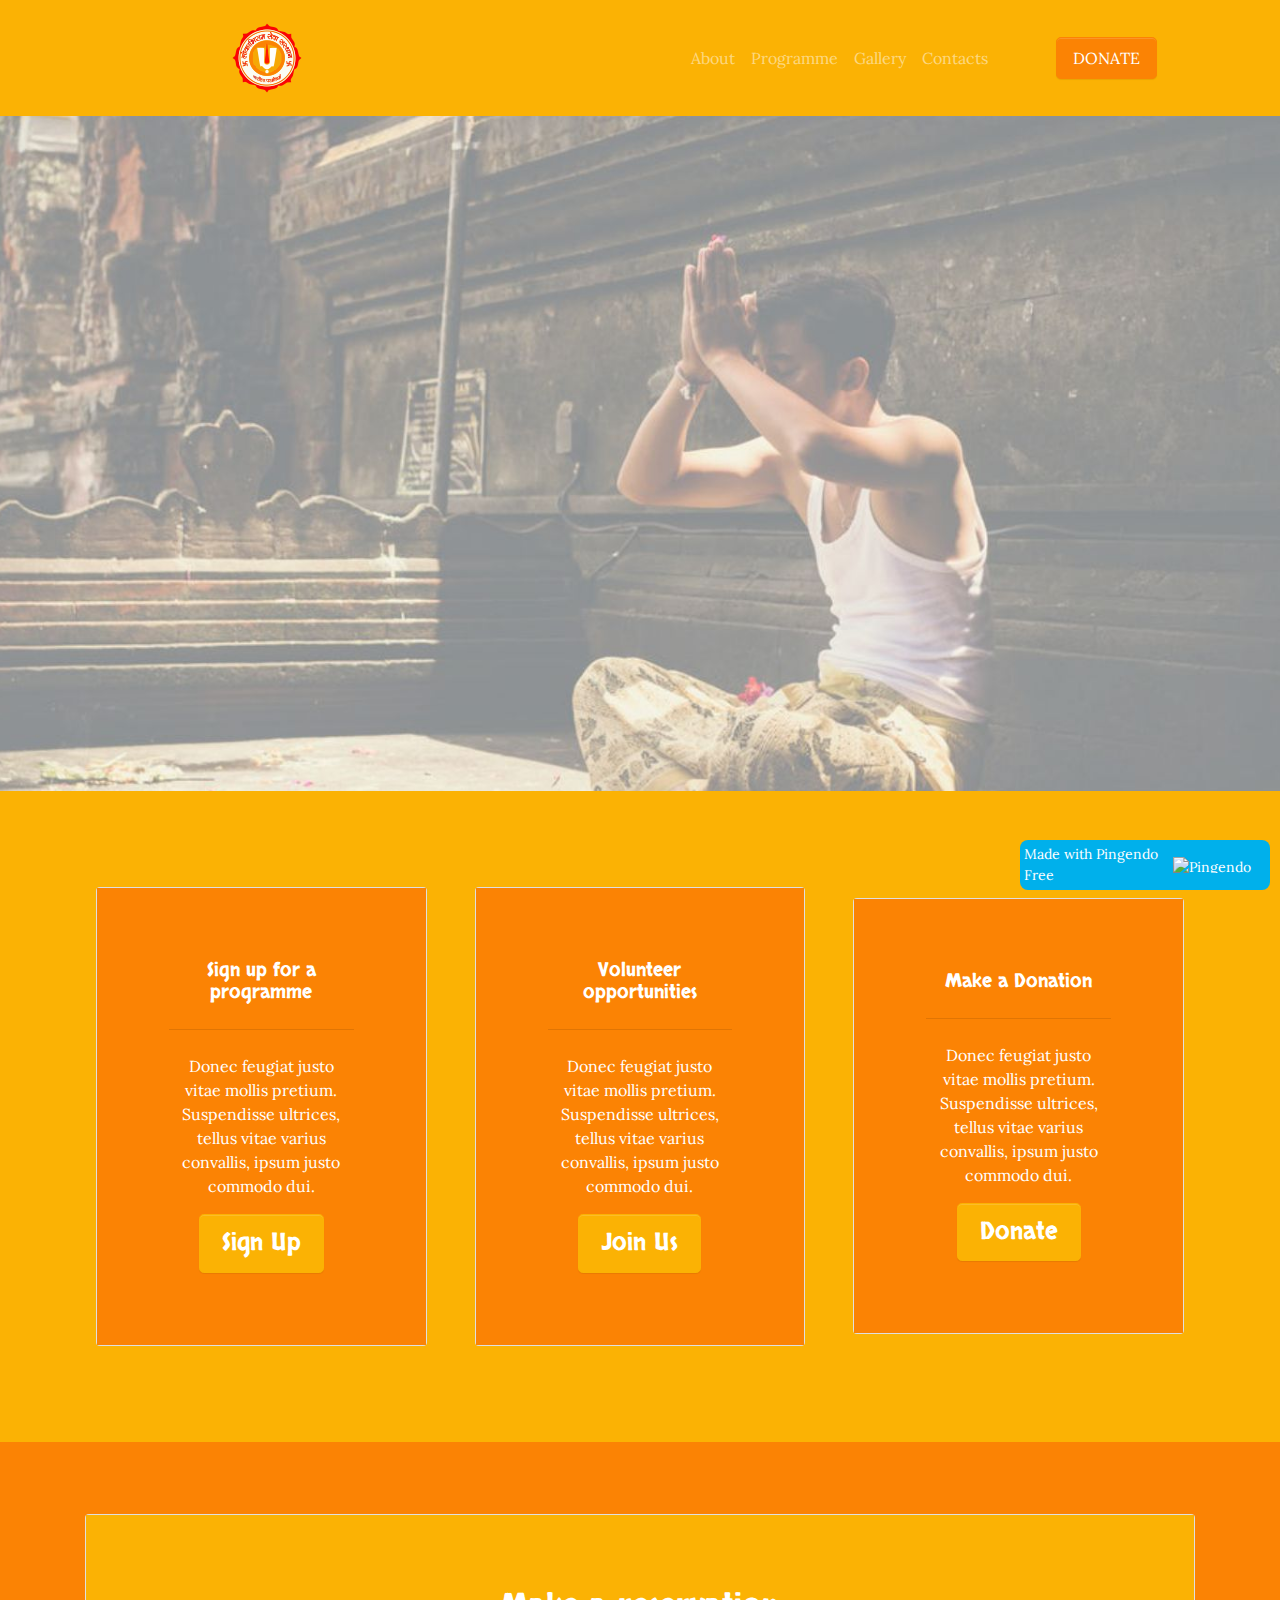
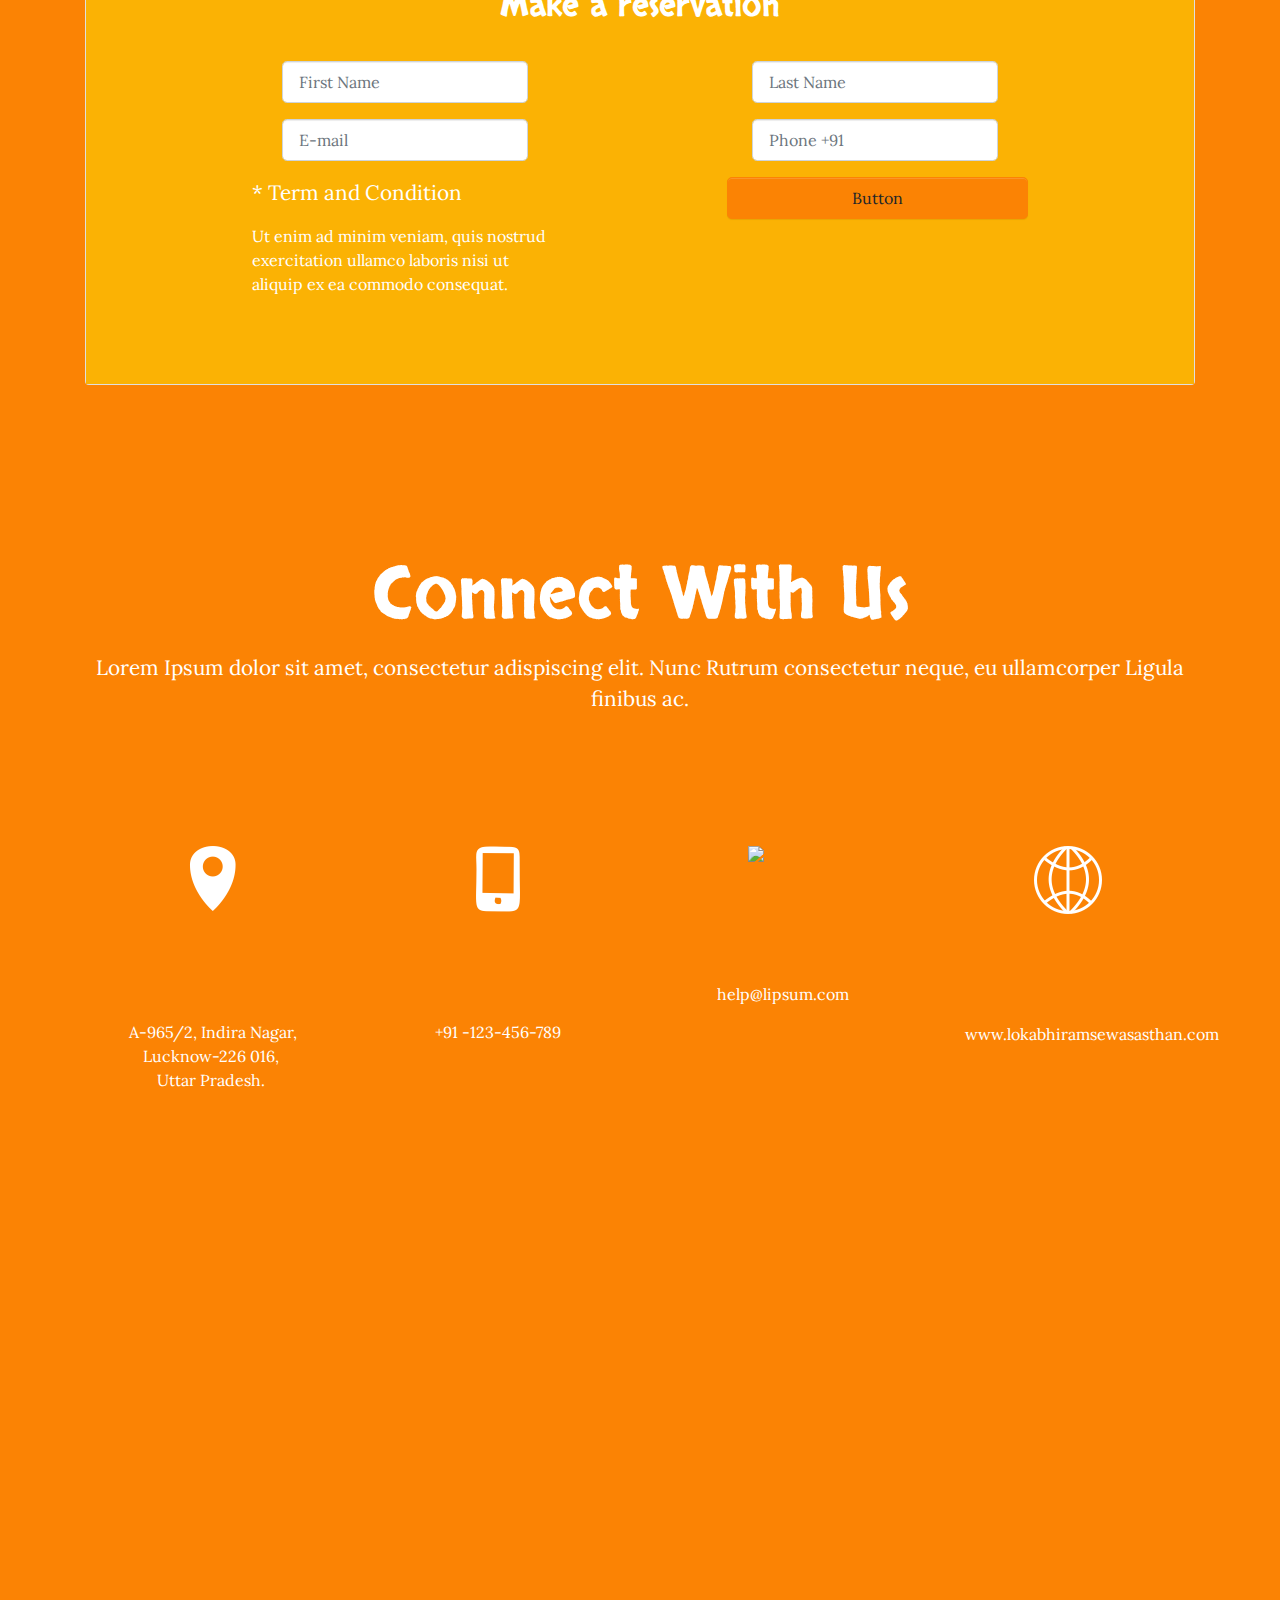
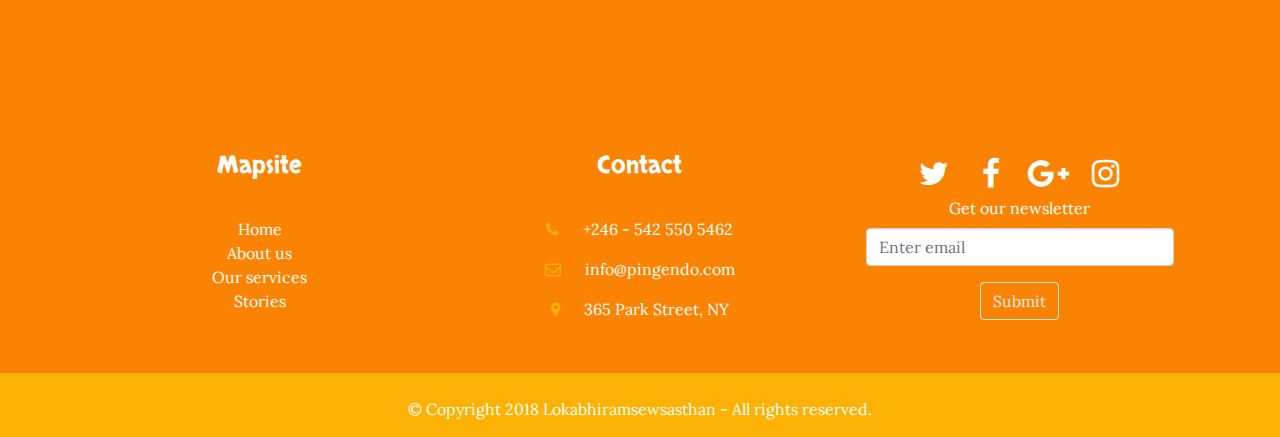
==== docs/form.html @ 0238d8e4 "complete landing page" ====
<!DOCTYPE html>
<html>

<head>
  <meta charset="utf-8">
  <meta name="viewport" content="width=device-width, initial-scale=1">
  <!-- PAGE settings -->
  <link rel="icon" href="https://templates.pingendo.com/assets/Pingendo_favicon.ico">
  <title>Landing</title>
  <meta name="description" content="Wireframe design of a landing page by Pingendo">
  <meta name="keywords" content="Pingendo bootstrap example template wireframe landing">
  <meta name="author" content="Pingendo">
  <!-- CSS dependencies -->
  <link rel="stylesheet" href="https://cdnjs.cloudflare.com/ajax/libs/font-awesome/4.7.0/css/font-awesome.min.css" type="text/css">
  <link rel="stylesheet" href="wireframe.css"> </head>

<body>
  <nav class="navbar navbar-expand-md navbar-dark px-5 sticky-top bg-secondary">
    <div class="container-fluid">
      <a class="navbar-brand mx-5" href="#">
        <img src="assets/Example/Lokabhiramsmall.png" class="img-fluid mx-auto px-5"> </a>
      <button class="navbar-toggler navbar-toggler-right" type="button" data-toggle="collapse" data-target="#navbar2SupportedContent">
        <span class="navbar-toggler-icon"></span>
      </button>
      <div class="collapse navbar-collapse text-center justify-content-end" id="navbar2SupportedContent">
        <ul class="navbar-nav mx-3">
          <li class="nav-item">
            <a class="nav-link" href="#"> About</a>
          </li>
          <li class="nav-item">
            <a class="nav-link" href="#"> Programme</a>
          </li>
          <li class="nav-item">
            <a class="nav-link" href="#"> Gallery</a>
          </li>
          <li class="nav-item">
            <a class="nav-link" href="#"> Contacts</a>
          </li>
        </ul>
        <a class="btn navbar-btn ml-2 text-white mx-4 btn-lg btn-primary">DONATE</a>
      </div>
    </div>
  </nav>
  <div style="background-image: url('assets/Example/Parallax.jpg');background-position:center;background-size:cover;background-repeat:no-repeat;background-attachment:fixed" class="py-5 text-center h-75 m-0 w-100"></div>
  <div class="p-5 bg-secondary text-center">
    <div class="container">
      <div class="row">
        <div class="p-3 align-self-center col-md-4">
          <div class="card">
            <div class="card-block p-5 text-center text-white bg-primary">
              <h3>Sign up for a programme</h3>
              <hr>
              <p class="h-25">Donec feugiat justo vitae mollis pretium. Suspendisse ultrices, tellus vitae varius convallis, ipsum justo commodo dui. </p>
              <a href="#" class="btn btn-lg btn-secondary text-white">
                <h2 class="m-1">Sign Up</h2>
              </a>
            </div>
          </div>
        </div>
        <div class="p-3 align-self-center col-md-4 text-center">
          <div class="card">
            <div class="card-block p-5 bg-primary text-white">
              <h3 contenteditable="true">Volunteer
                <br>opportunities </h3>
              <hr>
              <p class="h-25">Donec feugiat justo vitae mollis pretium. Suspendisse ultrices, tellus vitae varius convallis, ipsum justo commodo dui. </p>
              <a href="#" class="btn btn-lg text-white btn-secondary">
                <h2 class="m-1">Join Us</h2>
              </a>
            </div>
          </div>
        </div>
        <div class="p-3 align-self-center col-md-4">
          <div class="card">
            <div class="card-block p-5 bg-primary text-white">
              <h3>Make a Donation </h3>
              <hr>
              <p class="h-25">Donec feugiat justo vitae mollis pretium. Suspendisse ultrices, tellus vitae varius convallis, ipsum justo commodo dui. </p>
              <a href="#" class="btn btn-lg btn-secondary text-white">
                <h2 class="m-1">Donate </h2>
              </a>
            </div>
          </div>
        </div>
      </div>
    </div>
  </div>
  <div class="py-5 text-center bg-primary">
    <div class="container">
      <div class="row">
        <div class="col-md-12" style="transition: all 0.25s;">
          <div class="card">
            <div class="card-body p-5 text-center text-white bg-secondary">
              <h1 class="pb-3">Make a reservation</h1>
              <div class="d-inline-flex align-items-center justify-content-center col-md-4 mx-5">
                <form class="">
                  <div class="form-group text-left w-100">
                    <input type="email" class="form-control text-left form-control-lg w-100" placeholder="First Name"> </div>
                  <div class="form-group text-left">
                    <input type="email" class="form-control form-control-lg" placeholder="E-mail"> </div>
                </form>
              </div>
              <div class="d-inline-flex text-left justify-content-center col-md-4 mx-5">
                <form class="">
                  <div class="form-group">
                    <input type="text" class="form-control form-control-lg" placeholder="Last Name"> </div>
                  <div class="form-group">
                    <input type="text" class="form-control form-control-lg" placeholder="Phone +91"> </div>
                </form>
              </div>
              <div class="row d-inline-flex justify-content-center">
                <div class="text-left  col-md-4 mx-5">
                  <p class="lead">* Term and Condition </p>
                  <p class="">Ut enim ad minim veniam, quis nostrud exercitation ullamco laboris nisi ut aliquip ex ea commodo consequat. </p>
                </div>
                <div class="col-md-4 mx-5">
                  <a class="btn btn-primary btn-block btn-lg" href="#">Button </a>
                </div>
              </div>
            </div>
          </div>
        </div>
      </div>
    </div>
  </div>
  <div class="py-5 text-center bg-primary">
    <div class="container">
      <div class="row">
        <div class="col-md-12 p-2">
          <h1 class="m-2 text-white text-capitalize display-3">Connect With us</h1>
          <p class="lead m-2 text-white">Lorem Ipsum dolor sit amet, consectetur adispiscing elit. Nunc Rutrum consectetur neque, eu ullamcorper Ligula ﬁnibus ac. </p>
        </div>
      </div>
      <div class="row">
        <div class="col-md-3 p-4">
          <img class="img-fluid d-block mx-auto py-5 bg-primary" src="assets/Example/locationIcon.png">
          <p class="text-center text-white my-4">A-965/2, Indira Nagar, Lucknow-226 016,&nbsp;
            <br>Uttar Pradesh.&nbsp;</p>
        </div>
        <div class="col-md-3 p-4">
          <img class="img-fluid d-block mx-auto py-5 bg-primary" src="assets/Example/deviceIcon.png">
          <p class="text-white text-center my-4">+91 -123-456-789</p>
        </div>
        <div class="col-md-3 p-4">
          <img class="img-fluid d-block bg-primary p-5 mx-auto" src="assets/Example/messageicon.png">
          <p class="text-white text-center my-4 py-2" contenteditable="true">help@lipsum.com</p>
        </div>
        <div class="col-md-3 p-4">
          <img class="img-fluid d-block py-5 bg-primary mx-auto" src="assets/Example/webicon.png">
          <p class="text-white my-4">&nbsp;www.lokabhiramsewasasthan.com</p>
        </div>
      </div>
    </div>
  </div>
  <div class="text-center text-white bg-primary">
    <div class="container">
      <div class="row">
        <div class="col-md-12" id="map" style="width:100%;height:480px;"> </div>
        <!--Google map script and API-->
        <script>
          function myMap() {
            var mapProp= {
                center:new google.maps.LatLng(26.846726, 80.946270),
                zoom:5,
            };
            var map=new google.maps.Map(document.getElementById("googleMap"),mapProp);
            }
        </script>
        <script src="https://maps.googleapis.com/maps/api/js?key=YOUR_KEY&amp;callback=myMap"></script>
        <!--<img class="d-block img-fluid cover" src="https://maps.googleapis.com/maps/api/staticmap?key=AIzaSyDW8nO9JhT_pEjebobq9pgUF2cEp0EUb1I&amp;markers=New+York+City&amp;center=New+York+City&amp;zoom=12&amp;size=640x480&amp;sensor=false" > </div>
-->
      </div>
    </div>
  </div>
  <div class="text-center text-white bg-primary">
    <div class="container">
      <div class="row">
        <div class="p-4 col-md-4">
          <h2 class="mb-4 text-white text-center">Mapsite</h2>
          <ul class="list-unstyled">
            <a href="#" class="text-white">Home</a>
            <br>
            <a href="#" class="text-white">About us</a>
            <br>
            <a href="#" class="text-white">Our services</a>
            <br>
            <a href="#" class="text-white">Stories</a>
          </ul>
        </div>
        <div class="p-4 col-md-4">
          <h2 class="mb-4">Contact</h2>
          <p class="">
            <a href="tel:+246 - 542 550 5462" class="text-white">
              <i class="fa d-inline mr-3 text-secondary fa-phone"></i>+246 - 542 550 5462</a>
          </p>
          <p class="">
            <a href="mailto:info@pingendo.com" class="text-white">
              <i class="fa d-inline mr-3 text-secondary fa-envelope-o"></i>info@pingendo.com</a>
          </p>
          <p>
            <a href="https://goo.gl/maps/AUq7b9W7yYJ2" class="text-white" target="_blank">
              <i class="fa d-inline mr-3 fa-map-marker text-secondary"></i>365 Park Street, NY</a>
          </p>
        </div>
        <div class="p-4 col-md-4">
          <i class="fa fa-fw fa-twitter fa-2x d-inline-block m-1"></i>
          <i class="fa fa-fw fa-facebook fa-2x d-inline-block m-1"></i>
          <i class="fa fa-fw fa-google-plus fa-2x d-inline-block m-1"></i>
          <i class="fa fa-fw fa-instagram fa-2x d-inline-block m-1"></i>
          <form>
            <fieldset class="form-group text-white">
              <label for="exampleInputEmail1">Get our newsletter</label>
              <input type="email" class="form-control" placeholder="Enter email"> </fieldset>
            <button type="submit" class="btn btn-outline-light">Submit</button>
          </form>
        </div>
      </div>
      <div class="row"> </div>
    </div>
  </div>
  <div class="bg-secondary p-0 text-white text-center">
    <div class="container">
      <div class="row">
        <div class="col-md-12">
          <div class="col-md-12 mt-3">
            <p class="text-center text-white">© Copyright 2018 Lokabhiramsewsasthan - All rights reserved. </p>
          </div>
        </div>
      </div>
    </div>
  </div>
  <script src="https://code.jquery.com/jquery-3.2.1.slim.min.js" integrity="sha384-KJ3o2DKtIkvYIK3UENzmM7KCkRr/rE9/Qpg6aAZGJwFDMVNA/GpGFF93hXpG5KkN" crossorigin="anonymous"></script>
  <script src="https://cdnjs.cloudflare.com/ajax/libs/popper.js/1.12.9/umd/popper.min.js" integrity="sha384-ApNbgh9B+Y1QKtv3Rn7W3mgPxhU9K/ScQsAP7hUibX39j7fakFPskvXusvfa0b4Q" crossorigin="anonymous"></script>
  <script src="https://maxcdn.bootstrapcdn.com/bootstrap/4.0.0/js/bootstrap.min.js" integrity="sha384-JZR6Spejh4U02d8jOt6vLEHfe/JQGiRRSQQxSfFWpi1MquVdAyjUar5+76PVCmYl" crossorigin="anonymous"></script>
  <script src="https://code.jquery.com/jquery-3.2.1.slim.min.js" integrity="sha384-KJ3o2DKtIkvYIK3UENzmM7KCkRr/rE9/Qpg6aAZGJwFDMVNA/GpGFF93hXpG5KkN" crossorigin="anonymous"></script>
  <script src="https://cdnjs.cloudflare.com/ajax/libs/popper.js/1.12.9/umd/popper.min.js" integrity="sha384-ApNbgh9B+Y1QKtv3Rn7W3mgPxhU9K/ScQsAP7hUibX39j7fakFPskvXusvfa0b4Q" crossorigin="anonymous"></script>
  <script src="https://maxcdn.bootstrapcdn.com/bootstrap/4.0.0/js/bootstrap.min.js" integrity="sha384-JZR6Spejh4U02d8jOt6vLEHfe/JQGiRRSQQxSfFWpi1MquVdAyjUar5+76PVCmYl" crossorigin="anonymous"></script>
  <pingendo onclick="window.open('https://pingendo.com/', '_blank')" style="cursor:pointer;position: fixed;bottom: 10px;right:10px;padding:4px;background-color: #00b0eb;border-radius: 8px; width:250px;display:flex;flex-direction:row;align-items:center;justify-content:center;font-size:14px;color:white">Made with Pingendo Free&nbsp;&nbsp;
    <img src="https://pingendo.com/site-assets/Pingendo_logo_big.png" class="d-block" alt="Pingendo logo" height="16">
  </pingendo>
</body>

</html>
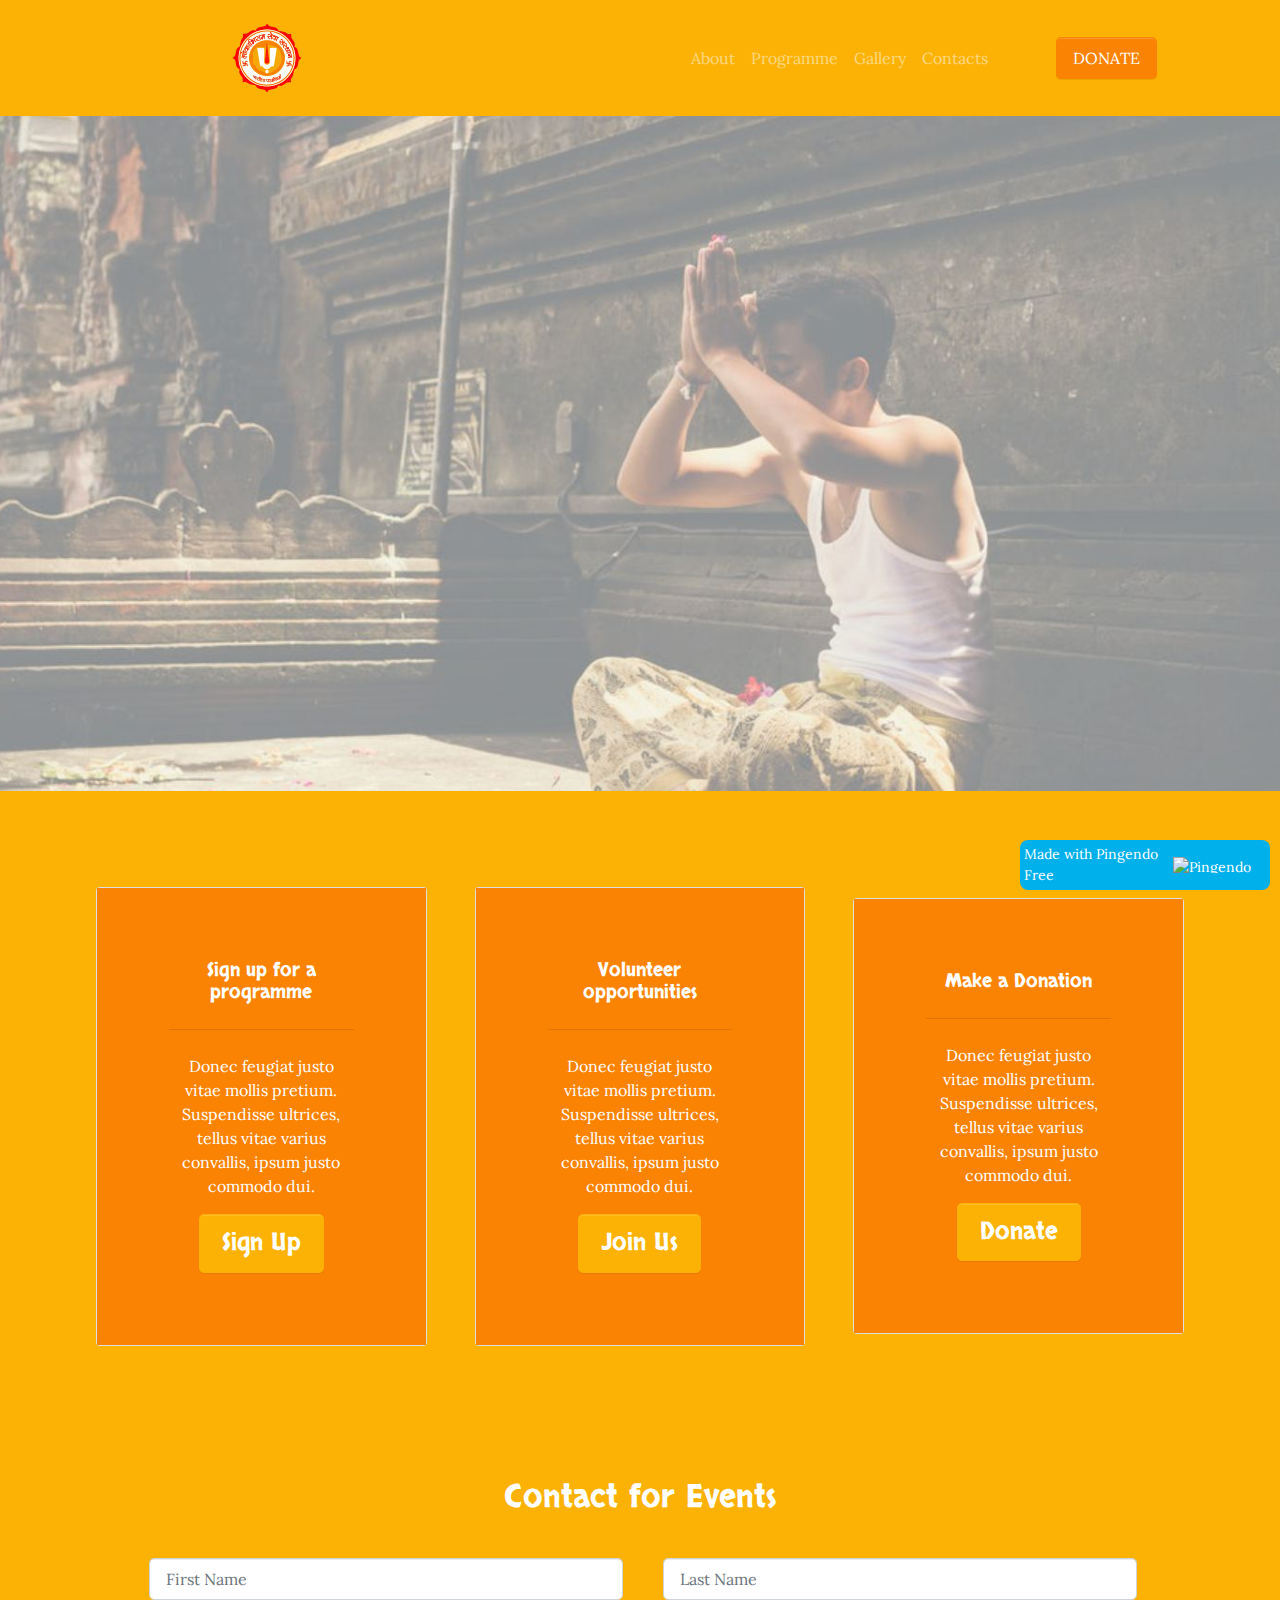
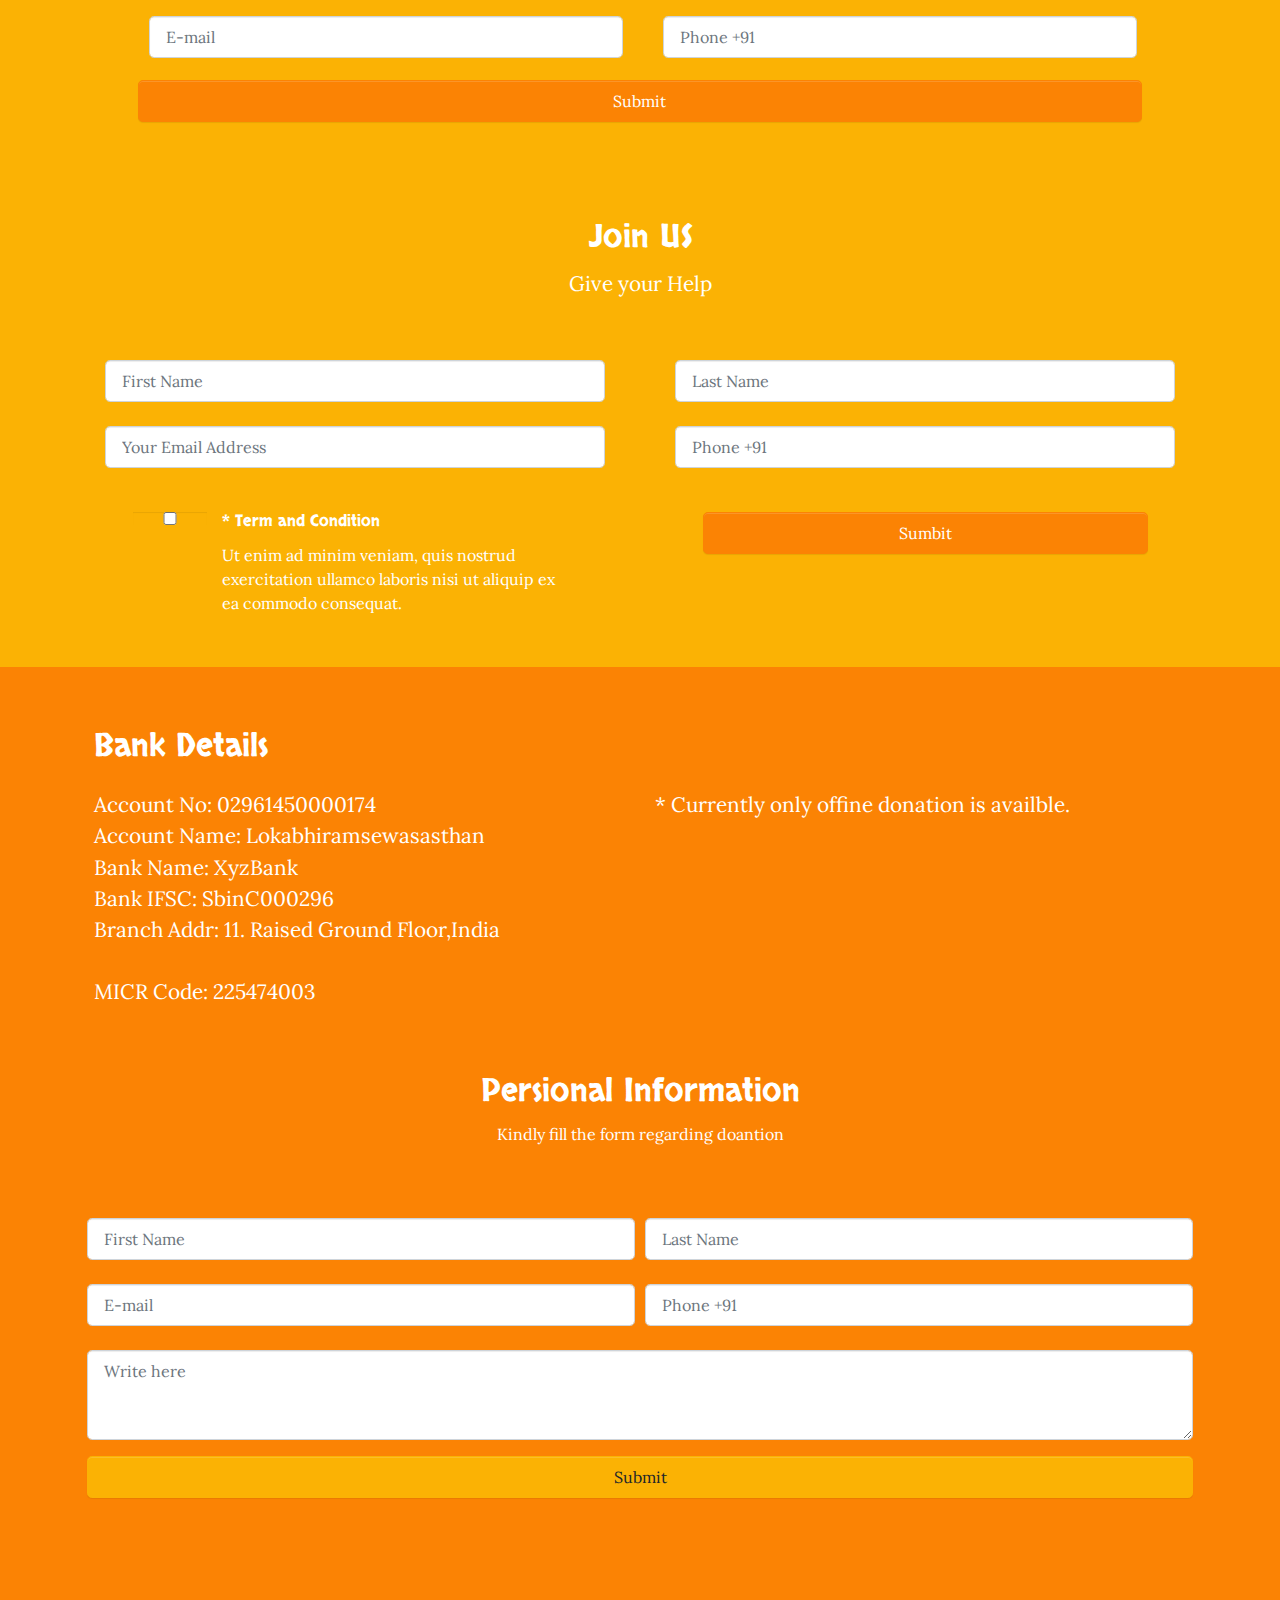
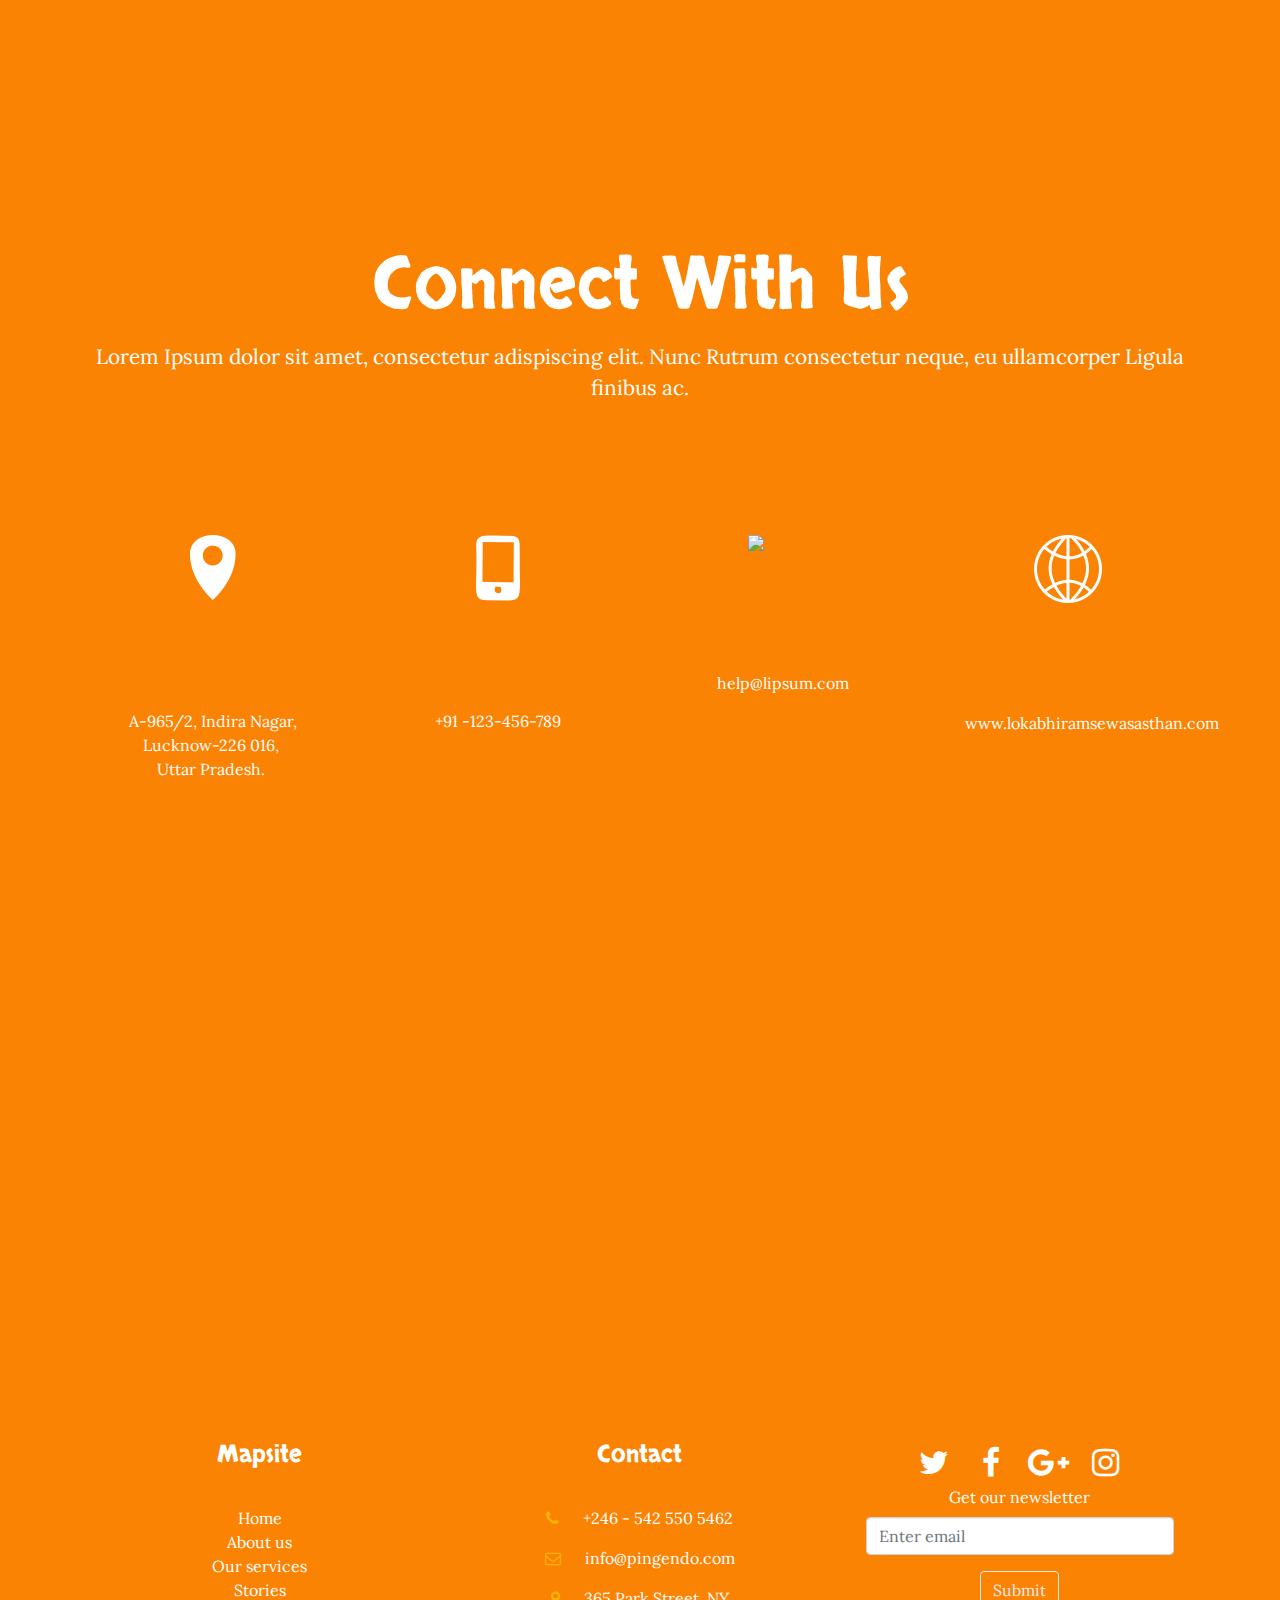
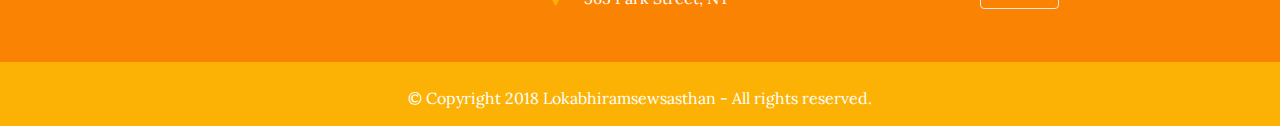
==== commit ffafa3f6: "form update" ====
--- a/docs/form.html
+++ b/docs/form.html
@@ -85,40 +85,154 @@
       </div>
     </div>
   </div>
-  <div class="py-5 text-center bg-primary">
-    <div class="container">
-      <div class="row">
-        <div class="col-md-12" style="transition: all 0.25s;">
-          <div class="card">
-            <div class="card-body p-5 text-center text-white bg-secondary">
-              <h1 class="pb-3">Make a reservation</h1>
-              <div class="d-inline-flex align-items-center justify-content-center col-md-4 mx-5">
-                <form class="">
+  <div class="text-center bg-primary">
+    <div class="container-fluid">
+      <div class="row">
+        <div class="col-md-12 bg-secondary" style="transition: all 0.25s;">
+          <div>
+            <div class="card-body text-center text-white bg-secondary py-4">
+              <h1 class="pb-3">Contact for Events</h1>
+              <div class="d-inline-flex align-items-center justify-content-center col-md-5 m-1">
+                <form class="w-100">
                   <div class="form-group text-left w-100">
                     <input type="email" class="form-control text-left form-control-lg w-100" placeholder="First Name"> </div>
                   <div class="form-group text-left">
-                    <input type="email" class="form-control form-control-lg" placeholder="E-mail"> </div>
+                    <input type="email" class="form-control form-control-lg w-100" placeholder="E-mail"> </div>
                 </form>
               </div>
-              <div class="d-inline-flex text-left justify-content-center col-md-4 mx-5">
-                <form class="">
+              <div class="d-inline-flex text-left justify-content-center col-md-5">
+                <form class="w-100">
                   <div class="form-group">
                     <input type="text" class="form-control form-control-lg" placeholder="Last Name"> </div>
                   <div class="form-group">
                     <input type="text" class="form-control form-control-lg" placeholder="Phone +91"> </div>
                 </form>
               </div>
+              <div class="row d-flex justify-content-center">
+                <div class="col-md-10">
+                  <a class="btn btn-primary btn-block text-white btn-lg" href="#">Submit</a>
+                </div>
+              </div>
               <div class="row d-inline-flex justify-content-center">
-                <div class="text-left  col-md-4 mx-5">
-                  <p class="lead">* Term and Condition </p>
-                  <p class="">Ut enim ad minim veniam, quis nostrud exercitation ullamco laboris nisi ut aliquip ex ea commodo consequat. </p>
+                <div class="col-md-12 mx-5"> </div>
+              </div>
+            </div>
+          </div>
+        </div>
+      </div>
+    </div>
+  </div>
+  <div class="">
+    <div class="container-fluid">
+      <div class="row">
+        <div class="col-md-12 bg-secondary">
+          <div class="text-white text-center bg-secondary" style="background-repeat:no-repeat;background-position:center center;background-size:cover;">
+            <div class="container">
+              <div class="row">
+                <div class="col-md-12 py-4">
+                  <div class="col-md-12 text-right">
+                    <h1 class="text-center">Join US</h1>
+                    <p class="lead text-center">
+                      <b>Give your Help</b>
+                    </p>
+                  </div>
+                  <div class="row">
+                    <div class="col-md-6">
+                      <div class="card-body">
+                        <form action="https://formspree.io/YOUREMAILHERE">
+                          <div class="form-group">
+                            <input type="text" class="form-control my-3 form-control-lg" placeholder="First Name"> </div>
+                          <div class="form-group">
+                            <input type="email" class="form-control my-3 form-control-lg" placeholder="Your Email Address"> </div>
+                        </form>
+                      </div>
+                    </div>
+                    <div class="col-md-6">
+                      <div class="card-body">
+                        <form action="https://formspree.io/YOUREMAILHERE">
+                          <div class="form-group">
+                            <input type="text" class="form-control my-3 form-control-lg" placeholder="Last Name"> </div>
+                          <div class="form-group">
+                            <input type="text" class="form-control my-3 form-control-lg" placeholder="Phone +91"> </div>
+                        </form>
+                      </div>
+                    </div>
+                  </div>
+                  <div class="row">
+                    <div class="mx-auto col-md-5 d-inline-flex justify-content-start align-items-start align-self-center">
+                      <input type="checkbox" class="form-control w-25" placeholder="checkbox" required="required" value="on">
+                      <div class="text-left  col-md-10 mx-6">
+                        <h4 class="">* Term and Condition</h4>
+                        <p class="">Ut enim ad minim veniam, quis nostrud exercitation ullamco laboris nisi ut aliquip ex ea commodo consequat. </p>
+                      </div>
+                    </div>
+                    <div class="mx-auto col-md-5">
+                      <a class="btn btn-block btn-lg btn-primary text-white" href="#">Sumbit</a>
+                    </div>
+                  </div>
                 </div>
-                <div class="col-md-4 mx-5">
-                  <a class="btn btn-primary btn-block btn-lg" href="#">Button </a>
-                </div>
-              </div>
-            </div>
-          </div>
+              </div>
+            </div>
+          </div>
+        </div>
+      </div>
+    </div>
+  </div>
+  <div class="py-3 bg-primary text-white">
+    <div class="container p-3">
+      <div class="row">
+        <div class="col-md-12 my-2">
+          <h1 class="">
+            <b>Bank Details</b>
+          </h1>
+        </div>
+      </div>
+      <div class="row">
+        <div class="col-md-6">
+          <p class="lead">Account No: 02961450000174
+            <br>Account Name: Lokabhiramsewasasthan
+            <br>Bank Name: XyzBank &nbsp;
+            <br>Bank IFSC: SbinC000296
+            <br>Branch Addr: 11. Raised Ground Floor,India&nbsp;
+            <br>
+            <br>MICR Code: 225474003 </p>
+        </div>
+        <div class="col-md-6">
+          <p class="lead">* Currently only offine donation is availble.</p>
+        </div>
+      </div>
+    </div>
+  </div>
+  <!--contact section-->
+  <!-- google map -->
+  <div class="text-white text-center h-75 bg-primary" style="background-repeat:no-repeat;background-position:center center;background-size:cover;background-image: url('images/people-3120717_960_720.jpg');">
+    <div class="container-fluid h-100">
+      <div class="row h-100">
+        <div class="col-md-12">
+          <h1>
+            <b>Persional Information</b>
+          </h1>
+          <p>Kindly fill the form regarding doantion</p>
+          <form action="" class="m-5">
+            <div class="form-row">
+              <div class="col-md-6">
+                <input type="text" class="form-control form-control-lg" id="InputName" placeholder="First Name"> </div>
+              <div class="col-md-6">
+                <input type="email" class="form-control form-control-lg" id="InputEmail1" placeholder="Last Name"> </div>
+            </div>
+            <div class="form-row my-3">
+              <div class="col-md-6">
+                <input type="email" class="form-control form-control-lg" id="InputName" placeholder="E-mail"> </div>
+              <div class="col-md-6">
+                <input type="text" class="form-control form-control-lg" id="InputEmail1" placeholder="Phone +91"> </div>
+            </div>
+            <div class="form-group"> </div>
+            <div class="form-group"> </div>
+            <div class="form-group">
+              <textarea class="form-control form-control-lg" id="Textarea" rows="3" placeholder="Write here"></textarea>
+            </div>
+            <button type="submit" class="btn btn-block btn-lg btn-secondary">Submit</button>
+          </form>
         </div>
       </div>
     </div>
